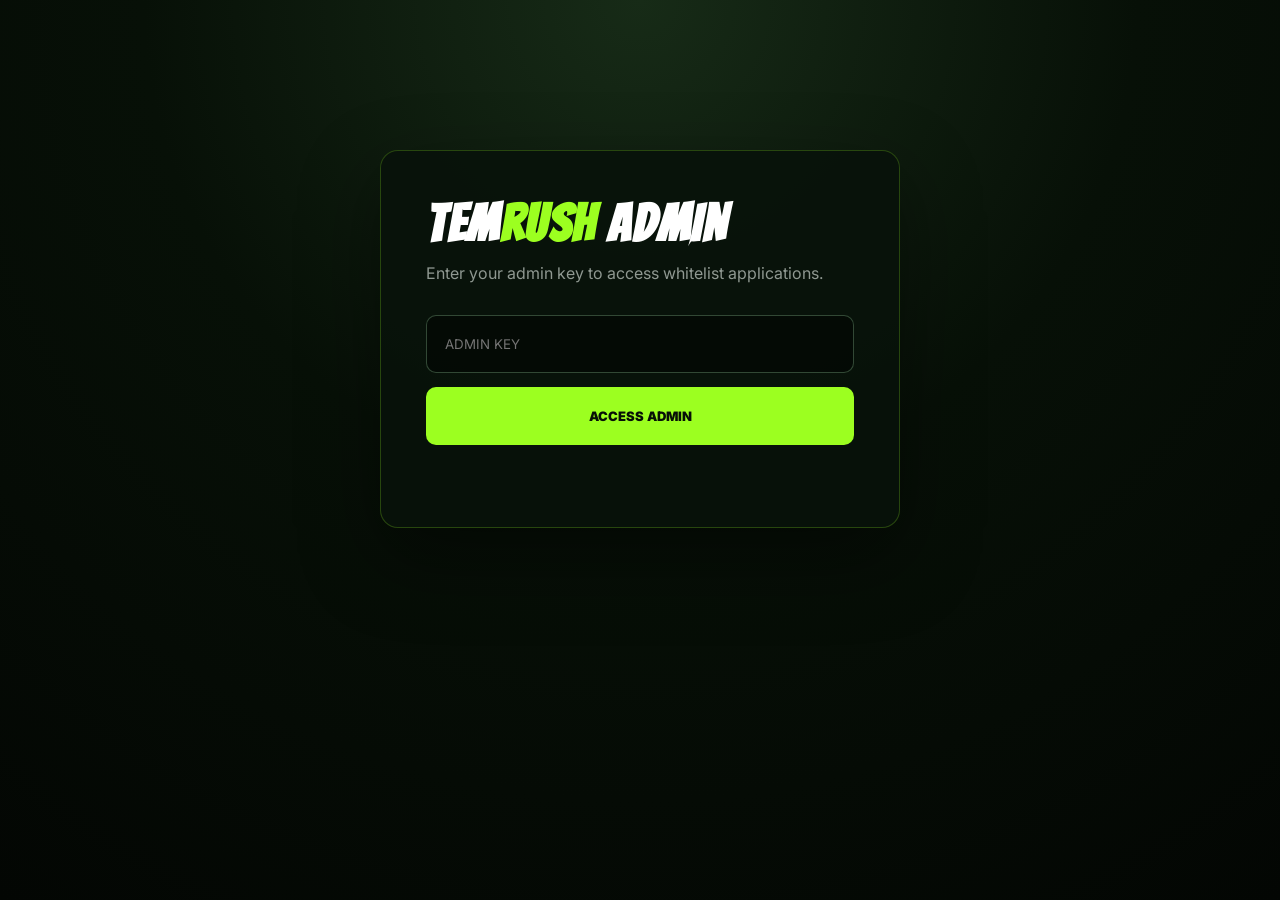
==== admin.html @ a1270486 "Create admin.html" ====
<!DOCTYPE html>
<html lang="en">

<head>
  <meta charset="UTF-8">

  <meta
    name="viewport"
    content="width=device-width, initial-scale=1.0"
  >

  <title>TEMRUSH — Admin</title>

  <link
    rel="preconnect"
    href="https://fonts.googleapis.com"
  >

  <link
    rel="preconnect"
    href="https://fonts.gstatic.com"
    crossorigin
  >

  <link
    href="https://fonts.googleapis.com/css2?family=Bangers&family=Inter:wght@400;500;600;700;800;900&display=swap"
    rel="stylesheet"
  >

  <style>

    * {
      box-sizing: border-box;
    }

    html {
      scroll-behavior: smooth;
    }

    body {
      margin: 0;
      min-height: 100vh;

      background:
        radial-gradient(
          circle at top,
          #172b17 0%,
          #071007 45%,
          #030603 100%
        );

      color: #ffffff;

      font-family: "Inter", sans-serif;
    }


    /* =====================================================
       PAGE
    ===================================================== */

    .admin-page {
      width: 100%;
      min-height: 100vh;

      padding: 50px 5vw 80px;
    }


    .admin-container {
      width: 100%;
      max-width: 1500px;

      margin: 0 auto;
    }


    /* =====================================================
       HEADER
    ===================================================== */

    .admin-header {
      display: flex;

      align-items: center;
      justify-content: space-between;

      gap: 25px;

      margin-bottom: 40px;
    }


    .logo {
      font-family: "Bangers", cursive;

      font-size: 42px;

      letter-spacing: 0.04em;

      color: #ffffff;

      text-decoration: none;
    }


    .logo span {
      color: #9cff20;
    }


    .admin-title {
      margin: 0;

      font-size: 13px;

      font-weight: 900;

      letter-spacing: 0.2em;

      color: #9cff20;
    }


    /* =====================================================
       LOGIN
    ===================================================== */

    .login-card {

      width: 100%;
      max-width: 520px;

      margin: 100px auto;

      padding: 45px;

      background:
        rgba(8, 18, 10, 0.9);

      border:
        1px solid
        rgba(156, 255, 32, 0.22);

      border-radius: 18px;

      box-shadow:
        0 30px 80px
        rgba(0, 0, 0, 0.45);
    }


    .login-card h1 {

      margin: 0 0 10px;

      font-family: "Bangers", cursive;

      font-size: 52px;

      letter-spacing: 0.03em;
    }


    .login-card h1 span {
      color: #9cff20;
    }


    .login-card p {

      margin: 0 0 28px;

      color: #8f9891;

      line-height: 1.6;
    }


    .input {

      width: 100%;

      height: 58px;

      padding: 0 18px;

      border:
        1px solid
        rgba(108, 150, 111, 0.45);

      border-radius: 10px;

      background:
        rgba(3, 8, 4, 0.75);

      color: #ffffff;

      font-family: "Inter", sans-serif;

      outline: none;
    }


    .input:focus {

      border-color: #9cff20;

      box-shadow:
        0 0 0 3px
        rgba(156, 255, 32, 0.08);
    }


    .button {

      width: 100%;

      height: 58px;

      margin-top: 14px;

      border: 0;

      border-radius: 10px;

      background: #9cff20;

      color: #071007;

      font-family: "Inter", sans-serif;

      font-size: 13px;

      font-weight: 900;

      cursor: pointer;

      transition:
        transform 0.2s ease,
        background 0.2s ease;
    }


    .button:hover {

      background: #b1ff48;

      transform: translateY(-2px);
    }


    .message {

      min-height: 22px;

      margin-top: 15px;

      font-size: 12px;

      font-weight: 700;

      color: #ff6b6b;
    }


    /* =====================================================
       DASHBOARD
    ===================================================== */

    #dashboard {
      display: none;
    }


    .dashboard-title {

      margin: 0 0 8px;

      font-family: "Bangers", cursive;

      font-size: 64px;

      letter-spacing: 0.03em;
    }


    .dashboard-title span {
      color: #9cff20;
    }


    .dashboard-subtitle {

      margin: 0 0 35px;

      color: #8f9891;

      font-size: 14px;
    }


    /* =====================================================
       STATS
    ===================================================== */

    .stats {

      display: grid;

      grid-template-columns:
        repeat(3, 1fr);

      gap: 16px;

      margin-bottom: 25px;
    }


    .stat {

      padding: 22px;

      background:
        rgba(8, 18, 10, 0.8);

      border:
        1px solid
        rgba(156, 255, 32, 0.15);

      border-radius: 14px;
    }


    .stat-label {

      display: block;

      margin-bottom: 8px;

      font-size: 10px;

      font-weight: 900;

      letter-spacing: 0.16em;

      color: #7d877f;
    }


    .stat-value {

      font-size: 28px;

      font-weight: 900;

      color: #ffffff;
    }


    /* =====================================================
       TABLE
    ===================================================== */

    .table-card {

      width: 100%;

      overflow: hidden;

      background:
        rgba(8, 18, 10, 0.82);

      border:
        1px solid
        rgba(156, 255, 32, 0.15);

      border-radius: 16px;
    }


    .table-scroll {

      width: 100%;

      overflow-x: auto;
    }


    table {

      width: 100%;

      min-width: 1000px;

      border-collapse: collapse;
    }


    th {

      padding: 18px 20px;

      text-align: left;

      background:
        rgba(156, 255, 32, 0.06);

      color: #9cff20;

      font-size: 10px;

      font-weight: 900;

      letter-spacing: 0.14em;

      white-space: nowrap;
    }


    td {

      padding: 18px 20px;

      border-top:
        1px solid
        rgba(255, 255, 255, 0.06);

      color: #d9ded9;

      font-size: 13px;

      white-space: nowrap;
    }


    tr:hover td {

      background:
        rgba(156, 255, 32, 0.025);
    }


    .wallet {

      font-family: monospace;

      color: #aeb8af;
    }


    .proof {

      display: inline-flex;

      align-items: center;

      justify-content: center;

      min-width: 70px;

      height: 34px;

      padding: 0 12px;

      border-radius: 7px;

      background:
        rgba(156, 255, 32, 0.08);

      border:
        1px solid
        rgba(156, 255, 32, 0.2);

      color: #9cff20;

      text-decoration: none;

      font-size: 10px;

      font-weight: 900;
    }


    .proof:hover {

      background:
        rgba(156, 255, 32, 0.16);
    }


    /* =====================================================
       STATUS
    ===================================================== */

    .status {

      display: inline-flex;

      align-items: center;

      justify-content: center;

      min-width: 90px;

      height: 32px;

      padding: 0 12px;

      border-radius: 6px;

      font-size: 9px;

      font-weight: 900;

      letter-spacing: 0.08em;
    }


    .status.pending {

      background:
        rgba(255, 193, 7, 0.1);

      color: #ffc107;

      border:
        1px solid
        rgba(255, 193, 7, 0.25);
    }


    .status.approved {

      background:
        rgba(156, 255, 32, 0.1);

      color: #9cff20;

      border:
        1px solid
        rgba(156, 255, 32, 0.25);
    }


    .status.rejected {

      background:
        rgba(255, 80, 80, 0.1);

      color: #ff7070;

      border:
        1px solid
        rgba(255, 80, 80, 0.25);
    }


    /* =====================================================
       ACTION BUTTONS
    ===================================================== */

    .actions {

      display: flex;

      gap: 8px;
    }


    .action {

      height: 34px;

      padding: 0 13px;

      border-radius: 7px;

      font-size: 9px;

      font-weight: 900;

      cursor: pointer;

      border: 1px solid;

      transition:
        transform 0.2s ease,
        opacity 0.2s ease;
    }


    .action:hover {

      transform: translateY(-1px);

      opacity: 0.85;
    }


    .approve {

      background:
        rgba(156, 255, 32, 0.1);

      border-color:
        rgba(156, 255, 32, 0.3);

      color: #9cff20;
    }


    .reject {

      background:
        rgba(255, 80, 80, 0.1);

      border-color:
        rgba(255, 80, 80, 0.3);

      color: #ff7070;
    }


    .pending-button {

      background:
        rgba(255, 193, 7, 0.1);

      border-color:
        rgba(255, 193, 7, 0.3);

      color: #ffc107;
    }


    /* =====================================================
       EMPTY
    ===================================================== */

    .empty {

      padding: 60px 20px;

      text-align: center;

      color: #6f7771;

      font-size: 13px;
    }


    /* =====================================================
       MOBILE
    ===================================================== */

    @media (max-width: 700px) {

      .admin-page {

        padding:
          30px 16px 60px;
      }


      .admin-header {

        align-items: flex-start;

        flex-direction: column;
      }


      .dashboard-title {

        font-size: 48px;
      }


      .stats {

        grid-template-columns: 1fr;
      }


      .login-card {

        margin: 50px auto;

        padding: 30px 22px;
      }

    }

  </style>
</head>


<body>

  <div class="admin-page">

    <div class="admin-container">


      <!-- =================================================
           LOGIN
      ================================================== -->

      <section id="login">

        <div class="login-card">

          <h1>
            TEM<span>RUSH</span>
            ADMIN
          </h1>

          <p>
            Enter your admin key to access
            whitelist applications.
          </p>

          <input
            id="adminKey"
            class="input"
            type="password"
            placeholder="ADMIN KEY"
            autocomplete="off"
          >

          <button
            id="loginButton"
            class="button"
            type="button"
          >
            ACCESS ADMIN
          </button>

          <div
            id="loginMessage"
            class="message"
          ></div>

        </div>

      </section>


      <!-- =================================================
           DASHBOARD
      ================================================== -->

      <section id="dashboard">


        <header class="admin-header">

          <div>

            <a
              class="logo"
              href="index.html"
            >
              TEM<span>RUSH</span>
            </a>

          </div>

          <p class="admin-title">
            WHITELIST CONTROL
          </p>

        </header>


        <h1 class="dashboard-title">
          APPLICATION <span>CONTROL</span>
        </h1>

        <p class="dashboard-subtitle">
          Review, approve or reject TEMRUSH whitelist applications.
        </p>


        <!-- =================================================
             STATS
        ================================================== -->

        <div class="stats">

          <div class="stat">

            <span class="stat-label">
              TOTAL
            </span>

            <span
              id="totalCount"
              class="stat-value"
            >
              0
            </span>

          </div>


          <div class="stat">

            <span class="stat-label">
              PENDING
            </span>

            <span
              id="pendingCount"
              class="stat-value"
            >
              0
            </span>

          </div>


          <div class="stat">

            <span class="stat-label">
              APPROVED
            </span>

            <span
              id="approvedCount"
              class="stat-value"
            >
              0
            </span>

          </div>

        </div>


        <!-- =================================================
             APPLICATION TABLE
        ================================================== -->

        <div class="table-card">

          <div class="table-scroll">

            <table>

              <thead>

                <tr>

                  <th>
                    #
                  </th>

                  <th>
                    X USERNAME
                  </th>

                  <th>
                    WALLET
                  </th>

                  <th>
                    QT PROOF
                  </th>

                  <th>
                    TAG PROOF
                  </th>

                  <th>
                    STATUS
                  </th>

                  <th>
                    ACTION
                  </th>

                </tr>

              </thead>


              <tbody id="applicationsBody">

                <tr>

                  <td
                    colspan="7"
                    class="empty"
                  >
                    LOADING APPLICATIONS...
                  </td>

                </tr>

              </tbody>

            </table>

          </div>

        </div>


      </section>

    </div>

  </div>


  <script>

    // =====================================================
    // CONFIG
    // =====================================================

    const API_URL =
      "https://script.google.com/macros/s/AKfycbzPIpFMNi-imzFGVu2csJSxtfziGPPK33pl5HzZddjjA1DGYm1RD67bcGtRBHuP6QY5/exec";


    // =====================================================
    // ELEMENTS
    // =====================================================

    const login =
      document.getElementById("login");

    const dashboard =
      document.getElementById("dashboard");

    const adminKeyInput =
      document.getElementById("adminKey");

    const loginButton =
      document.getElementById("loginButton");

    const loginMessage =
      document.getElementById("loginMessage");

    const applicationsBody =
      document.getElementById(
        "applicationsBody"
      );

    const totalCount =
      document.getElementById(
        "totalCount"
      );

    const pendingCount =
      document.getElementById(
        "pendingCount"
      );

    const approvedCount =
      document.getElementById(
        "approvedCount"
      );


    let ADMIN_KEY = "";

    let applications = [];


    // =====================================================
    // API
    // =====================================================

    async function apiRequest(payload) {

      const response =
        await fetch(
          API_URL,
          {
            method: "POST",

            headers: {
              "Content-Type":
                "text/plain;charset=utf-8"
            },

            body:
              JSON.stringify(payload)
          }
        );


      return await response.json();

    }


    // =====================================================
    // WALLET DISPLAY
    // =====================================================

    function shortWallet(wallet) {

      if (!wallet) {
        return "";
      }


      return wallet.length > 12

        ? `${wallet.slice(0, 6)}...${wallet.slice(-4)}`

        : wallet;

    }


    // =====================================================
    // ESCAPE HTML
    // =====================================================

    function escapeHtml(value) {

      return String(value || "")
        .replace(/&/g, "&amp;")
        .replace(/</g, "&lt;")
        .replace(/>/g, "&gt;")
        .replace(/"/g, "&quot;")
        .replace(/'/g, "&#039;");

    }


    // =====================================================
    // LOAD APPLICATIONS
    // =====================================================

    async function loadApplications() {

      try {

        const result =
          await apiRequest({

            action: "admin_list",

            adminKey:
              ADMIN_KEY

          });


        if (!result.ok) {

          loginMessage.textContent =
            result.error ||
            "Unable to load applications.";

          return;

        }


        applications =
          result.applications || [];


        renderApplications();


      } catch (error) {

        console.error(error);

        applicationsBody.innerHTML = `
          <tr>
            <td
              colspan="7"
              class="empty"
            >
              ADMIN SERVICE UNAVAILABLE
            </td>
          </tr>
        `;

      }

    }


    // =====================================================
    // RENDER APPLICATIONS
    // =====================================================

    function renderApplications() {

      totalCount.textContent =
        applications.length;


      pendingCount.textContent =
        applications.filter(
          app =>
            String(app.status)
              .toUpperCase() ===
            "PENDING"
        ).length;


      approvedCount.textContent =
        applications.filter(
          app =>
            String(app.status)
              .toUpperCase() ===
            "APPROVED"
        ).length;


      if (
        applications.length === 0
      ) {

        applicationsBody.innerHTML = `
          <tr>
            <td
              colspan="7"
              class="empty"
            >
              NO APPLICATIONS YET
            </td>
          </tr>
        `;

        return;

      }


      applicationsBody.innerHTML =
        applications.map(
          (app, index) => {

            const status =
              String(
                app.status ||
                "PENDING"
              ).toUpperCase();


            return `

              <tr>

                <td>
                  ${String(
                    index + 1
                  ).padStart(2, "0")}
                </td>

                <td>
                  ${escapeHtml(
                    app.xUsername
                  )}
                </td>

                <td class="wallet">
                  ${escapeHtml(
                    shortWallet(
                      app.wallet
                    )
                  )}
                </td>

                <td>

                  <a
                    class="proof"
                    href="${escapeHtml(
                      app.quoteProof
                    )}"
                    target="_blank"
                    rel="noopener noreferrer"
                  >
                    VIEW QT
                  </a>

                </td>

                <td>

                  <a
                    class="proof"
                    href="${escapeHtml(
                      app.tagFriendsProof
                    )}"
                    target="_blank"
                    rel="noopener noreferrer"
                  >
                    VIEW TAG
                  </a>

                </td>

                <td>

                  <span
                    class="status ${status.toLowerCase()}"
                  >
                    ${status}
                  </span>

                </td>

                <td>

                  <div class="actions">

                    <button
                      class="action approve"
                      onclick="updateStatus(
                        ${app.row},
                        'APPROVED'
                      )"
                    >
                      APPROVE
                    </button>

                    <button
                      class="action reject"
                      onclick="updateStatus(
                        ${app.row},
                        'REJECTED'
                      )"
                    >
                      REJECT
                    </button>

                    <button
                      class="action pending-button"
                      onclick="updateStatus(
                        ${app.row},
                        'PENDING'
                      )"
                    >
                      PENDING
                    </button>

                  </div>

                </td>

              </tr>

            `;

          }
        ).join("");

    }


    // =====================================================
    // UPDATE STATUS
    // =====================================================

    async function updateStatus(
      row,
      status
    ) {

      try {

        const result =
          await apiRequest({

            action:
              "admin_update",

            adminKey:
              ADMIN_KEY,

            row:
              row,

            status:
              status

          });


        if (!result.ok) {

          alert(
            result.error ||
            "Unable to update status."
          );

          return;

        }


        await loadApplications();


      } catch (error) {

        console.error(error);

        alert(
          "ADMIN SERVICE UNAVAILABLE."
        );

      }

    }


    // =====================================================
    // LOGIN
    // =====================================================

    loginButton.addEventListener(
      "click",
      async () => {

        const key =
          adminKeyInput.value.trim();


        if (!key) {

          loginMessage.textContent =
            "ENTER YOUR ADMIN KEY.";

          return;

        }


        ADMIN_KEY = key;


        loginButton.disabled =
          true;

        loginButton.textContent =
          "CHECKING...";


        const result =
          await apiRequest({

            action:
              "admin_list",

            adminKey:
              ADMIN_KEY

          });


        if (!result.ok) {

          ADMIN_KEY = "";

          loginButton.disabled =
            false;

          loginButton.textContent =
            "ACCESS ADMIN";

          loginMessage.textContent =
            result.error ||
            "INVALID ADMIN KEY.";

          return;

        }


        login.style.display =
          "none";

        dashboard.style.display =
          "block";


        applications =
          result.applications || [];


        renderApplications();


        loginButton.disabled =
          false;

        loginButton.textContent =
          "ACCESS ADMIN";

      }
    );


    // =====================================================
    // ENTER KEY LOGIN
    // =====================================================

    adminKeyInput.addEventListener(
      "keydown",
      event => {

        if (
          event.key === "Enter"
        ) {

          loginButton.click();

        }

      }
    );

  </script>

</body>

</html>
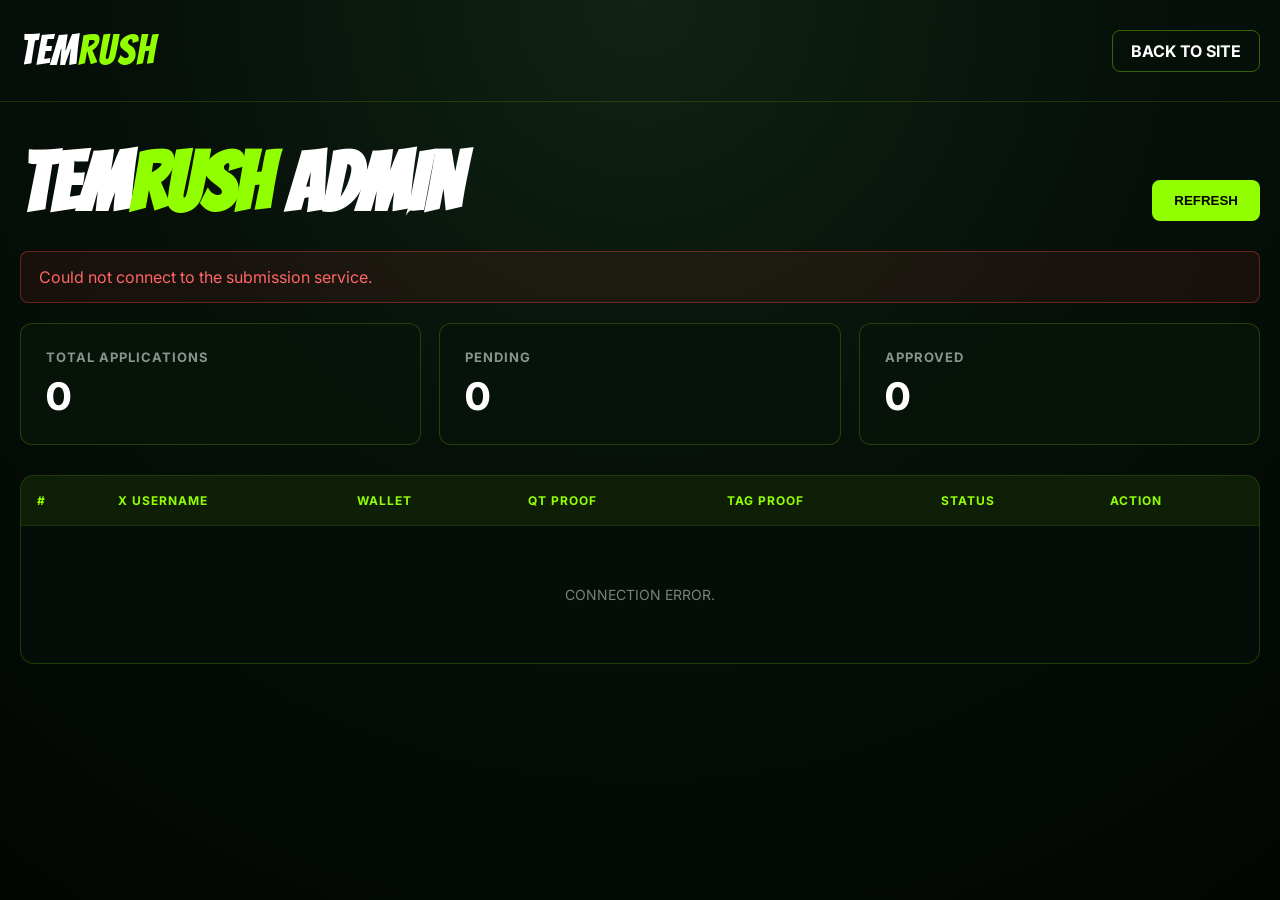
==== commit a4b4fecb: "Update admin.html" ====
--- a/admin.html
+++ b/admin.html
@@ -1,1432 +1,718 @@
 <!DOCTYPE html>
 <html lang="en">
-
 <head>
   <meta charset="UTF-8">
-
-  <meta
-    name="viewport"
-    content="width=device-width, initial-scale=1.0"
-  >
-
-  <title>TEMRUSH — Admin</title>
+  <meta name="viewport" content="width=device-width, initial-scale=1.0">
+
+  <title>TEMRUSH ADMIN</title>
+
+  <link rel="preconnect" href="https://fonts.googleapis.com">
+  <link rel="preconnect" href="https://fonts.gstatic.com" crossorigin>
 
   <link
-    rel="preconnect"
-    href="https://fonts.googleapis.com"
-  >
-
-  <link
-    rel="preconnect"
-    href="https://fonts.gstatic.com"
-    crossorigin
-  >
-
-  <link
-    href="https://fonts.googleapis.com/css2?family=Bangers&family=Inter:wght@400;500;600;700;800;900&display=swap"
+    href="https://fonts.googleapis.com/css2?family=Bangers&family=Inter:wght@400;500;600;700;800&display=swap"
     rel="stylesheet"
   >
 
   <style>
-
     * {
       box-sizing: border-box;
-    }
-
-    html {
-      scroll-behavior: smooth;
+      margin: 0;
+      padding: 0;
     }
 
     body {
-      margin: 0;
+      background:
+        radial-gradient(circle at top, #102315 0%, #061009 45%, #020603 100%);
+      color: #fff;
+      font-family: "Inter", sans-serif;
       min-height: 100vh;
-
-      background:
-        radial-gradient(
-          circle at top,
-          #172b17 0%,
-          #071007 45%,
-          #030603 100%
-        );
-
-      color: #ffffff;
-
-      font-family: "Inter", sans-serif;
-    }
-
-
-    /* =====================================================
-       PAGE
-    ===================================================== */
-
-    .admin-page {
-      width: 100%;
-      min-height: 100vh;
-
-      padding: 50px 5vw 80px;
-    }
-
-
-    .admin-container {
-      width: 100%;
-      max-width: 1500px;
-
+    }
+
+    a {
+      color: inherit;
+      text-decoration: none;
+    }
+
+    .container {
+      width: min(1500px, calc(100% - 40px));
       margin: 0 auto;
     }
 
-
-    /* =====================================================
-       HEADER
-    ===================================================== */
-
-    .admin-header {
+    header {
+      padding: 28px 0;
+      border-bottom: 1px solid rgba(145, 255, 0, 0.15);
+    }
+
+    .header-inner {
       display: flex;
-
       align-items: center;
       justify-content: space-between;
-
-      gap: 25px;
-
-      margin-bottom: 40px;
-    }
-
+      gap: 20px;
+    }
 
     .logo {
       font-family: "Bangers", cursive;
-
       font-size: 42px;
-
-      letter-spacing: 0.04em;
-
-      color: #ffffff;
-
-      text-decoration: none;
-    }
-
+      letter-spacing: 1px;
+    }
 
     .logo span {
-      color: #9cff20;
-    }
-
-
-    .admin-title {
-      margin: 0;
-
+      color: #91ff00;
+    }
+
+    .back {
+      border: 1px solid rgba(145, 255, 0, 0.35);
+      padding: 10px 18px;
+      border-radius: 8px;
+      font-weight: 700;
+      transition: 0.2s;
+    }
+
+    .back:hover {
+      background: #91ff00;
+      color: #000;
+    }
+
+    main {
+      padding: 45px 0 80px;
+    }
+
+    .title-row {
+      display: flex;
+      justify-content: space-between;
+      align-items: end;
+      gap: 20px;
+      margin-bottom: 30px;
+    }
+
+    h1 {
+      font-family: "Bangers", cursive;
+      font-size: clamp(48px, 7vw, 82px);
+      line-height: 0.9;
+    }
+
+    h1 span {
+      color: #91ff00;
+    }
+
+    .refresh {
+      background: #91ff00;
+      border: none;
+      color: #000;
+      padding: 13px 22px;
+      border-radius: 8px;
+      font-weight: 800;
+      cursor: pointer;
+      transition: 0.2s;
+    }
+
+    .refresh:hover {
+      transform: translateY(-2px);
+      box-shadow: 0 8px 25px rgba(145, 255, 0, 0.2);
+    }
+
+    .stats {
+      display: grid;
+      grid-template-columns: repeat(3, 1fr);
+      gap: 18px;
+      margin-bottom: 30px;
+    }
+
+    .stat {
+      background: rgba(8, 19, 11, 0.9);
+      border: 1px solid rgba(145, 255, 0, 0.2);
+      border-radius: 12px;
+      padding: 25px;
+    }
+
+    .stat-label {
+      color: #89958c;
       font-size: 13px;
-
-      font-weight: 900;
-
-      letter-spacing: 0.2em;
-
-      color: #9cff20;
-    }
-
-
-    /* =====================================================
-       LOGIN
-    ===================================================== */
-
-    .login-card {
-
+      font-weight: 700;
+      letter-spacing: 1px;
+      margin-bottom: 8px;
+    }
+
+    .stat-number {
+      font-size: 38px;
+      font-weight: 800;
+    }
+
+    .table-wrap {
+      background: rgba(5, 14, 8, 0.95);
+      border: 1px solid rgba(145, 255, 0, 0.2);
+      border-radius: 14px;
+      overflow-x: auto;
+    }
+
+    table {
       width: 100%;
-      max-width: 520px;
-
-      margin: 100px auto;
-
-      padding: 45px;
-
-      background:
-        rgba(8, 18, 10, 0.9);
-
-      border:
-        1px solid
-        rgba(156, 255, 32, 0.22);
-
-      border-radius: 18px;
-
-      box-shadow:
-        0 30px 80px
-        rgba(0, 0, 0, 0.45);
-    }
-
-
-    .login-card h1 {
-
-      margin: 0 0 10px;
-
-      font-family: "Bangers", cursive;
-
-      font-size: 52px;
-
-      letter-spacing: 0.03em;
-    }
-
-
-    .login-card h1 span {
-      color: #9cff20;
-    }
-
-
-    .login-card p {
-
-      margin: 0 0 28px;
-
-      color: #8f9891;
-
-      line-height: 1.6;
-    }
-
-
-    .input {
-
-      width: 100%;
-
-      height: 58px;
-
-      padding: 0 18px;
-
-      border:
-        1px solid
-        rgba(108, 150, 111, 0.45);
-
-      border-radius: 10px;
-
-      background:
-        rgba(3, 8, 4, 0.75);
-
-      color: #ffffff;
-
-      font-family: "Inter", sans-serif;
-
-      outline: none;
-    }
-
-
-    .input:focus {
-
-      border-color: #9cff20;
-
-      box-shadow:
-        0 0 0 3px
-        rgba(156, 255, 32, 0.08);
-    }
-
-
-    .button {
-
-      width: 100%;
-
-      height: 58px;
-
-      margin-top: 14px;
-
-      border: 0;
-
-      border-radius: 10px;
-
-      background: #9cff20;
-
-      color: #071007;
-
-      font-family: "Inter", sans-serif;
-
+      border-collapse: collapse;
+      min-width: 1050px;
+    }
+
+    th {
+      background: rgba(145, 255, 0, 0.07);
+      color: #91ff00;
+      font-size: 12px;
+      letter-spacing: 1px;
+      text-align: left;
+      padding: 17px 16px;
+      border-bottom: 1px solid rgba(145, 255, 0, 0.15);
+      white-space: nowrap;
+    }
+
+    td {
+      padding: 17px 16px;
+      border-bottom: 1px solid rgba(255,255,255,0.06);
+      font-size: 14px;
+      vertical-align: middle;
+    }
+
+    tr:last-child td {
+      border-bottom: none;
+    }
+
+    tr:hover td {
+      background: rgba(145, 255, 0, 0.025);
+    }
+
+    .wallet {
+      font-family: monospace;
       font-size: 13px;
-
-      font-weight: 900;
-
+    }
+
+    .proof {
+      color: #91ff00;
+      text-decoration: underline;
+      font-weight: 600;
+    }
+
+    .proof:hover {
+      opacity: 0.7;
+    }
+
+    .status {
+      display: inline-flex;
+      align-items: center;
+      justify-content: center;
+      min-width: 95px;
+      padding: 7px 12px;
+      border-radius: 999px;
+      font-size: 11px;
+      font-weight: 800;
+      letter-spacing: 0.5px;
+    }
+
+    .status.pending {
+      background: rgba(255, 193, 7, 0.12);
+      color: #ffc107;
+    }
+
+    .status.approved {
+      background: rgba(145, 255, 0, 0.12);
+      color: #91ff00;
+    }
+
+    .status.rejected {
+      background: rgba(255, 70, 70, 0.12);
+      color: #ff5555;
+    }
+
+    .actions {
+      display: flex;
+      gap: 8px;
+      flex-wrap: wrap;
+    }
+
+    .action {
+      border: none;
+      border-radius: 7px;
+      padding: 8px 12px;
+      font-size: 11px;
+      font-weight: 800;
       cursor: pointer;
-
-      transition:
-        transform 0.2s ease,
-        background 0.2s ease;
-    }
-
-
-    .button:hover {
-
-      background: #b1ff48;
-
-      transform: translateY(-2px);
-    }
-
-
-    .message {
-
-      min-height: 22px;
-
-      margin-top: 15px;
-
-      font-size: 12px;
-
-      font-weight: 700;
-
-      color: #ff6b6b;
-    }
-
-
-    /* =====================================================
-       DASHBOARD
-    ===================================================== */
-
-    #dashboard {
+      transition: 0.2s;
+    }
+
+    .approve {
+      background: #91ff00;
+      color: #000;
+    }
+
+    .reject {
+      background: #ff4545;
+      color: #fff;
+    }
+
+    .pending-btn {
+      background: #ffc107;
+      color: #000;
+    }
+
+    .action:hover {
+      transform: translateY(-1px);
+      opacity: 0.85;
+    }
+
+    .empty {
+      text-align: center;
+      padding: 60px 20px;
+      color: #78827b;
+    }
+
+    .loading {
+      text-align: center;
+      padding: 60px 20px;
+      color: #91ff00;
+    }
+
+    .error {
+      margin-bottom: 20px;
+      padding: 15px 18px;
+      border: 1px solid rgba(255, 70, 70, 0.35);
+      background: rgba(255, 70, 70, 0.08);
+      color: #ff6666;
+      border-radius: 8px;
       display: none;
     }
 
-
-    .dashboard-title {
-
-      margin: 0 0 8px;
-
-      font-family: "Bangers", cursive;
-
-      font-size: 64px;
-
-      letter-spacing: 0.03em;
-    }
-
-
-    .dashboard-title span {
-      color: #9cff20;
-    }
-
-
-    .dashboard-subtitle {
-
-      margin: 0 0 35px;
-
-      color: #8f9891;
-
-      font-size: 14px;
-    }
-
-
-    /* =====================================================
-       STATS
-    ===================================================== */
-
-    .stats {
-
-      display: grid;
-
-      grid-template-columns:
-        repeat(3, 1fr);
-
-      gap: 16px;
-
-      margin-bottom: 25px;
-    }
-
-
-    .stat {
-
-      padding: 22px;
-
-      background:
-        rgba(8, 18, 10, 0.8);
-
-      border:
-        1px solid
-        rgba(156, 255, 32, 0.15);
-
-      border-radius: 14px;
-    }
-
-
-    .stat-label {
-
-      display: block;
-
-      margin-bottom: 8px;
-
-      font-size: 10px;
-
-      font-weight: 900;
-
-      letter-spacing: 0.16em;
-
-      color: #7d877f;
-    }
-
-
-    .stat-value {
-
-      font-size: 28px;
-
-      font-weight: 900;
-
-      color: #ffffff;
-    }
-
-
-    /* =====================================================
-       TABLE
-    ===================================================== */
-
-    .table-card {
-
-      width: 100%;
-
-      overflow: hidden;
-
-      background:
-        rgba(8, 18, 10, 0.82);
-
-      border:
-        1px solid
-        rgba(156, 255, 32, 0.15);
-
-      border-radius: 16px;
-    }
-
-
-    .table-scroll {
-
-      width: 100%;
-
-      overflow-x: auto;
-    }
-
-
-    table {
-
-      width: 100%;
-
-      min-width: 1000px;
-
-      border-collapse: collapse;
-    }
-
-
-    th {
-
-      padding: 18px 20px;
-
-      text-align: left;
-
-      background:
-        rgba(156, 255, 32, 0.06);
-
-      color: #9cff20;
-
-      font-size: 10px;
-
-      font-weight: 900;
-
-      letter-spacing: 0.14em;
-
-      white-space: nowrap;
-    }
-
-
-    td {
-
-      padding: 18px 20px;
-
-      border-top:
-        1px solid
-        rgba(255, 255, 255, 0.06);
-
-      color: #d9ded9;
-
-      font-size: 13px;
-
-      white-space: nowrap;
-    }
-
-
-    tr:hover td {
-
-      background:
-        rgba(156, 255, 32, 0.025);
-    }
-
-
-    .wallet {
-
-      font-family: monospace;
-
-      color: #aeb8af;
-    }
-
-
-    .proof {
-
-      display: inline-flex;
-
-      align-items: center;
-
-      justify-content: center;
-
-      min-width: 70px;
-
-      height: 34px;
-
-      padding: 0 12px;
-
-      border-radius: 7px;
-
-      background:
-        rgba(156, 255, 32, 0.08);
-
-      border:
-        1px solid
-        rgba(156, 255, 32, 0.2);
-
-      color: #9cff20;
-
-      text-decoration: none;
-
-      font-size: 10px;
-
-      font-weight: 900;
-    }
-
-
-    .proof:hover {
-
-      background:
-        rgba(156, 255, 32, 0.16);
-    }
-
-
-    /* =====================================================
-       STATUS
-    ===================================================== */
-
-    .status {
-
-      display: inline-flex;
-
-      align-items: center;
-
-      justify-content: center;
-
-      min-width: 90px;
-
-      height: 32px;
-
-      padding: 0 12px;
-
-      border-radius: 6px;
-
-      font-size: 9px;
-
-      font-weight: 900;
-
-      letter-spacing: 0.08em;
-    }
-
-
-    .status.pending {
-
-      background:
-        rgba(255, 193, 7, 0.1);
-
-      color: #ffc107;
-
-      border:
-        1px solid
-        rgba(255, 193, 7, 0.25);
-    }
-
-
-    .status.approved {
-
-      background:
-        rgba(156, 255, 32, 0.1);
-
-      color: #9cff20;
-
-      border:
-        1px solid
-        rgba(156, 255, 32, 0.25);
-    }
-
-
-    .status.rejected {
-
-      background:
-        rgba(255, 80, 80, 0.1);
-
-      color: #ff7070;
-
-      border:
-        1px solid
-        rgba(255, 80, 80, 0.25);
-    }
-
-
-    /* =====================================================
-       ACTION BUTTONS
-    ===================================================== */
-
-    .actions {
-
-      display: flex;
-
-      gap: 8px;
-    }
-
-
-    .action {
-
-      height: 34px;
-
-      padding: 0 13px;
-
-      border-radius: 7px;
-
-      font-size: 9px;
-
-      font-weight: 900;
-
-      cursor: pointer;
-
-      border: 1px solid;
-
-      transition:
-        transform 0.2s ease,
-        opacity 0.2s ease;
-    }
-
-
-    .action:hover {
-
-      transform: translateY(-1px);
-
-      opacity: 0.85;
-    }
-
-
-    .approve {
-
-      background:
-        rgba(156, 255, 32, 0.1);
-
-      border-color:
-        rgba(156, 255, 32, 0.3);
-
-      color: #9cff20;
-    }
-
-
-    .reject {
-
-      background:
-        rgba(255, 80, 80, 0.1);
-
-      border-color:
-        rgba(255, 80, 80, 0.3);
-
-      color: #ff7070;
-    }
-
-
-    .pending-button {
-
-      background:
-        rgba(255, 193, 7, 0.1);
-
-      border-color:
-        rgba(255, 193, 7, 0.3);
-
-      color: #ffc107;
-    }
-
-
-    /* =====================================================
-       EMPTY
-    ===================================================== */
-
-    .empty {
-
-      padding: 60px 20px;
-
-      text-align: center;
-
-      color: #6f7771;
-
-      font-size: 13px;
-    }
-
-
-    /* =====================================================
-       MOBILE
-    ===================================================== */
-
     @media (max-width: 700px) {
-
-      .admin-page {
-
-        padding:
-          30px 16px 60px;
-      }
-
-
-      .admin-header {
-
+      .container {
+        width: min(100% - 24px, 1500px);
+      }
+
+      .logo {
+        font-size: 34px;
+      }
+
+      .title-row {
         align-items: flex-start;
-
         flex-direction: column;
       }
 
-
-      .dashboard-title {
-
-        font-size: 48px;
-      }
-
-
       .stats {
-
         grid-template-columns: 1fr;
       }
 
-
-      .login-card {
-
-        margin: 50px auto;
-
-        padding: 30px 22px;
-      }
-
-    }
-
+      main {
+        padding-top: 30px;
+      }
+    }
   </style>
 </head>
 
-
 <body>
 
-  <div class="admin-page">
-
-    <div class="admin-container">
-
-
-      <!-- =================================================
-           LOGIN
-      ================================================== -->
-
-      <section id="login">
-
-        <div class="login-card">
-
-          <h1>
-            TEM<span>RUSH</span>
-            ADMIN
-          </h1>
-
-          <p>
-            Enter your admin key to access
-            whitelist applications.
-          </p>
-
-          <input
-            id="adminKey"
-            class="input"
-            type="password"
-            placeholder="ADMIN KEY"
-            autocomplete="off"
-          >
-
-          <button
-            id="loginButton"
-            class="button"
-            type="button"
-          >
-            ACCESS ADMIN
-          </button>
-
-          <div
-            id="loginMessage"
-            class="message"
-          ></div>
-
+  <header>
+    <div class="container header-inner">
+      <a href="index.html" class="logo">
+        TEM<span>RUSH</span>
+      </a>
+
+      <a href="index.html" class="back">
+        BACK TO SITE
+      </a>
+    </div>
+  </header>
+
+  <main>
+    <div class="container">
+
+      <div class="title-row">
+        <div>
+          <h1>TEM<span>RUSH</span> ADMIN</h1>
         </div>
 
+        <button class="refresh" id="refreshButton">
+          REFRESH
+        </button>
+      </div>
+
+      <div class="error" id="errorMessage"></div>
+
+      <section class="stats">
+        <div class="stat">
+          <div class="stat-label">TOTAL APPLICATIONS</div>
+          <div class="stat-number" id="totalCount">0</div>
+        </div>
+
+        <div class="stat">
+          <div class="stat-label">PENDING</div>
+          <div class="stat-number" id="pendingCount">0</div>
+        </div>
+
+        <div class="stat">
+          <div class="stat-label">APPROVED</div>
+          <div class="stat-number" id="approvedCount">0</div>
+        </div>
       </section>
 
-
-      <!-- =================================================
-           DASHBOARD
-      ================================================== -->
-
-      <section id="dashboard">
-
-
-        <header class="admin-header">
-
-          <div>
-
-            <a
-              class="logo"
-              href="index.html"
-            >
-              TEM<span>RUSH</span>
-            </a>
-
-          </div>
-
-          <p class="admin-title">
-            WHITELIST CONTROL
-          </p>
-
-        </header>
-
-
-        <h1 class="dashboard-title">
-          APPLICATION <span>CONTROL</span>
-        </h1>
-
-        <p class="dashboard-subtitle">
-          Review, approve or reject TEMRUSH whitelist applications.
-        </p>
-
-
-        <!-- =================================================
-             STATS
-        ================================================== -->
-
-        <div class="stats">
-
-          <div class="stat">
-
-            <span class="stat-label">
-              TOTAL
-            </span>
-
-            <span
-              id="totalCount"
-              class="stat-value"
-            >
-              0
-            </span>
-
-          </div>
-
-
-          <div class="stat">
-
-            <span class="stat-label">
-              PENDING
-            </span>
-
-            <span
-              id="pendingCount"
-              class="stat-value"
-            >
-              0
-            </span>
-
-          </div>
-
-
-          <div class="stat">
-
-            <span class="stat-label">
-              APPROVED
-            </span>
-
-            <span
-              id="approvedCount"
-              class="stat-value"
-            >
-              0
-            </span>
-
-          </div>
-
-        </div>
-
-
-        <!-- =================================================
-             APPLICATION TABLE
-        ================================================== -->
-
-        <div class="table-card">
-
-          <div class="table-scroll">
-
-            <table>
-
-              <thead>
-
-                <tr>
-
-                  <th>
-                    #
-                  </th>
-
-                  <th>
-                    X USERNAME
-                  </th>
-
-                  <th>
-                    WALLET
-                  </th>
-
-                  <th>
-                    QT PROOF
-                  </th>
-
-                  <th>
-                    TAG PROOF
-                  </th>
-
-                  <th>
-                    STATUS
-                  </th>
-
-                  <th>
-                    ACTION
-                  </th>
-
-                </tr>
-
-              </thead>
-
-
-              <tbody id="applicationsBody">
-
-                <tr>
-
-                  <td
-                    colspan="7"
-                    class="empty"
-                  >
-                    LOADING APPLICATIONS...
-                  </td>
-
-                </tr>
-
-              </tbody>
-
-            </table>
-
-          </div>
-
-        </div>
-
+      <section class="table-wrap">
+
+        <table>
+          <thead>
+            <tr>
+              <th>#</th>
+              <th>X USERNAME</th>
+              <th>WALLET</th>
+              <th>QT PROOF</th>
+              <th>TAG PROOF</th>
+              <th>STATUS</th>
+              <th>ACTION</th>
+            </tr>
+          </thead>
+
+          <tbody id="applicationsBody">
+            <tr>
+              <td colspan="7" class="loading">
+                LOADING APPLICATIONS...
+              </td>
+            </tr>
+          </tbody>
+        </table>
 
       </section>
 
     </div>
-
-  </div>
-
+  </main>
 
   <script>
 
-    // =====================================================
-    // CONFIG
-    // =====================================================
-
+    /*
+      YOUR GOOGLE APPS SCRIPT WEB APP URL
+    */
     const API_URL =
       "https://script.google.com/macros/s/AKfycbzPIpFMNi-imzFGVu2csJSxtfziGPPK33pl5HzZddjjA1DGYm1RD67bcGtRBHuP6QY5/exec";
 
 
-    // =====================================================
-    // ELEMENTS
-    // =====================================================
-
-    const login =
-      document.getElementById("login");
-
-    const dashboard =
-      document.getElementById("dashboard");
-
-    const adminKeyInput =
-      document.getElementById("adminKey");
-
-    const loginButton =
-      document.getElementById("loginButton");
-
-    const loginMessage =
-      document.getElementById("loginMessage");
-
-    const applicationsBody =
-      document.getElementById(
-        "applicationsBody"
-      );
-
-    const totalCount =
-      document.getElementById(
-        "totalCount"
-      );
-
-    const pendingCount =
-      document.getElementById(
-        "pendingCount"
-      );
-
-    const approvedCount =
-      document.getElementById(
-        "approvedCount"
-      );
-
-
-    let ADMIN_KEY = "";
-
-    let applications = [];
-
-
-    // =====================================================
-    // API
-    // =====================================================
-
-    async function apiRequest(payload) {
-
-      const response =
-        await fetch(
-          API_URL,
-          {
-            method: "POST",
-
-            headers: {
-              "Content-Type":
-                "text/plain;charset=utf-8"
-            },
-
-            body:
-              JSON.stringify(payload)
-          }
-        );
-
-
-      return await response.json();
-
-    }
-
-
-    // =====================================================
-    // WALLET DISPLAY
-    // =====================================================
-
-    function shortWallet(wallet) {
-
-      if (!wallet) {
-        return "";
-      }
-
-
-      return wallet.length > 12
-
-        ? `${wallet.slice(0, 6)}...${wallet.slice(-4)}`
-
-        : wallet;
-
-    }
-
-
-    // =====================================================
-    // ESCAPE HTML
-    // =====================================================
+    /*
+      IMPORTANT:
+      Put the SAME ADMIN_KEY that you already created
+      inside Google Apps Script Script Properties.
+
+      This removes the password screen, but the key is
+      still sent automatically to the Apps Script.
+    */
+    const ADMIN_KEY = "PASTE_YOUR_EXISTING_ADMIN_KEY_HERE";
+
+
+    const body = document.getElementById("applicationsBody");
+    const totalCount = document.getElementById("totalCount");
+    const pendingCount = document.getElementById("pendingCount");
+    const approvedCount = document.getElementById("approvedCount");
+    const errorMessage = document.getElementById("errorMessage");
+    const refreshButton = document.getElementById("refreshButton");
+
 
     function escapeHtml(value) {
-
-      return String(value || "")
+      return String(value ?? "")
         .replace(/&/g, "&amp;")
         .replace(/</g, "&lt;")
         .replace(/>/g, "&gt;")
         .replace(/"/g, "&quot;")
         .replace(/'/g, "&#039;");
-
-    }
-
-
-    // =====================================================
-    // LOAD APPLICATIONS
-    // =====================================================
-
-    async function loadApplications() {
-
-      try {
-
-        const result =
-          await apiRequest({
-
-            action: "admin_list",
-
-            adminKey:
-              ADMIN_KEY
-
-          });
-
-
-        if (!result.ok) {
-
-          loginMessage.textContent =
-            result.error ||
-            "Unable to load applications.";
-
-          return;
-
-        }
-
-
-        applications =
-          result.applications || [];
-
-
-        renderApplications();
-
-
-      } catch (error) {
-
-        console.error(error);
-
-        applicationsBody.innerHTML = `
+    }
+
+
+    function shortWallet(wallet) {
+      if (!wallet) return "";
+
+      return wallet.length > 12
+        ? `${wallet.slice(0, 6)}...${wallet.slice(-4)}`
+        : wallet;
+    }
+
+
+    async function apiRequest(payload) {
+
+      const response = await fetch(API_URL, {
+        method: "POST",
+        headers: {
+          "Content-Type": "text/plain;charset=utf-8"
+        },
+        body: JSON.stringify(payload)
+      });
+
+      return await response.json();
+    }
+
+
+    function showError(message) {
+      errorMessage.textContent = message;
+      errorMessage.style.display = "block";
+    }
+
+
+    function hideError() {
+      errorMessage.style.display = "none";
+    }
+
+
+    function statusClass(status) {
+
+      const value = String(status || "").toUpperCase();
+
+      if (value === "APPROVED") {
+        return "approved";
+      }
+
+      if (value === "REJECTED") {
+        return "rejected";
+      }
+
+      return "pending";
+    }
+
+
+    function renderApplications(applications) {
+
+      totalCount.textContent = applications.length;
+
+      pendingCount.textContent =
+        applications.filter(
+          item =>
+            String(item.status || "").toUpperCase() === "PENDING"
+        ).length;
+
+      approvedCount.textContent =
+        applications.filter(
+          item =>
+            String(item.status || "").toUpperCase() === "APPROVED"
+        ).length;
+
+
+      if (!applications.length) {
+
+        body.innerHTML = `
           <tr>
-            <td
-              colspan="7"
-              class="empty"
-            >
-              ADMIN SERVICE UNAVAILABLE
+            <td colspan="7" class="empty">
+              NO APPLICATIONS FOUND.
             </td>
           </tr>
         `;
 
-      }
-
-    }
-
-
-    // =====================================================
-    // RENDER APPLICATIONS
-    // =====================================================
-
-    function renderApplications() {
-
-      totalCount.textContent =
-        applications.length;
-
-
-      pendingCount.textContent =
-        applications.filter(
-          app =>
-            String(app.status)
-              .toUpperCase() ===
-            "PENDING"
-        ).length;
-
-
-      approvedCount.textContent =
-        applications.filter(
-          app =>
-            String(app.status)
-              .toUpperCase() ===
-            "APPROVED"
-        ).length;
-
-
-      if (
-        applications.length === 0
-      ) {
-
-        applicationsBody.innerHTML = `
+        return;
+      }
+
+
+      body.innerHTML = applications.map((item, index) => {
+
+        const status =
+          String(item.status || "PENDING").toUpperCase();
+
+        const statusCls = statusClass(status);
+
+
+        return `
           <tr>
-            <td
-              colspan="7"
-              class="empty"
-            >
-              NO APPLICATIONS YET
-            </td>
+
+            <td>
+              ${index + 1}
+            </td>
+
+            <td>
+              ${escapeHtml(item.xUsername || "")}
+            </td>
+
+            <td class="wallet">
+              ${escapeHtml(shortWallet(item.wallet || ""))}
+            </td>
+
+            <td>
+              ${
+                item.quoteProof
+                  ? `
+                    <a
+                      class="proof"
+                      href="${escapeHtml(item.quoteProof)}"
+                      target="_blank"
+                      rel="noopener noreferrer"
+                    >
+                      OPEN
+                    </a>
+                  `
+                  : "-"
+              }
+            </td>
+
+            <td>
+              ${
+                item.tagFriendsProof
+                  ? `
+                    <a
+                      class="proof"
+                      href="${escapeHtml(item.tagFriendsProof)}"
+                      target="_blank"
+                      rel="noopener noreferrer"
+                    >
+                      OPEN
+                    </a>
+                  `
+                  : "-"
+              }
+            </td>
+
+            <td>
+              <span class="status ${statusCls}">
+                ${escapeHtml(status)}
+              </span>
+            </td>
+
+            <td>
+              <div class="actions">
+
+                <button
+                  class="action approve"
+                  onclick="updateStatus(${item.row}, 'APPROVED')"
+                >
+                  APPROVE
+                </button>
+
+                <button
+                  class="action reject"
+                  onclick="updateStatus(${item.row}, 'REJECTED')"
+                >
+                  REJECT
+                </button>
+
+                <button
+                  class="action pending-btn"
+                  onclick="updateStatus(${item.row}, 'PENDING')"
+                >
+                  PENDING
+                </button>
+
+              </div>
+            </td>
+
           </tr>
         `;
 
+      }).join("");
+    }
+
+
+    async function loadApplications() {
+
+      hideError();
+
+      body.innerHTML = `
+        <tr>
+          <td colspan="7" class="loading">
+            LOADING APPLICATIONS...
+          </td>
+        </tr>
+      `;
+
+      try {
+
+        const result = await apiRequest({
+          action: "admin_list",
+          adminKey: ADMIN_KEY
+        });
+
+
+        if (!result.ok) {
+
+          showError(
+            result.error || "Unable to load applications."
+          );
+
+          body.innerHTML = `
+            <tr>
+              <td colspan="7" class="empty">
+                FAILED TO LOAD APPLICATIONS.
+              </td>
+            </tr>
+          `;
+
+          return;
+        }
+
+
+        renderApplications(
+          Array.isArray(result.applications)
+            ? result.applications
+            : []
+        );
+
+      } catch (error) {
+
+        console.error(error);
+
+        showError(
+          "Could not connect to the submission service."
+        );
+
+        body.innerHTML = `
+          <tr>
+            <td colspan="7" class="empty">
+              CONNECTION ERROR.
+            </td>
+          </tr>
+        `;
+      }
+    }
+
+
+    async function updateStatus(row, status) {
+
+      const confirmed = confirm(
+        `Change this application to ${status}?`
+      );
+
+      if (!confirmed) {
         return;
-
-      }
-
-
-      applicationsBody.innerHTML =
-        applications.map(
-          (app, index) => {
-
-            const status =
-              String(
-                app.status ||
-                "PENDING"
-              ).toUpperCase();
-
-
-            return `
-
-              <tr>
-
-                <td>
-                  ${String(
-                    index + 1
-                  ).padStart(2, "0")}
-                </td>
-
-                <td>
-                  ${escapeHtml(
-                    app.xUsername
-                  )}
-                </td>
-
-                <td class="wallet">
-                  ${escapeHtml(
-                    shortWallet(
-                      app.wallet
-                    )
-                  )}
-                </td>
-
-                <td>
-
-                  <a
-                    class="proof"
-                    href="${escapeHtml(
-                      app.quoteProof
-                    )}"
-                    target="_blank"
-                    rel="noopener noreferrer"
-                  >
-                    VIEW QT
-                  </a>
-
-                </td>
-
-                <td>
-
-                  <a
-                    class="proof"
-                    href="${escapeHtml(
-                      app.tagFriendsProof
-                    )}"
-                    target="_blank"
-                    rel="noopener noreferrer"
-                  >
-                    VIEW TAG
-                  </a>
-
-                </td>
-
-                <td>
-
-                  <span
-                    class="status ${status.toLowerCase()}"
-                  >
-                    ${status}
-                  </span>
-
-                </td>
-
-                <td>
-
-                  <div class="actions">
-
-                    <button
-                      class="action approve"
-                      onclick="updateStatus(
-                        ${app.row},
-                        'APPROVED'
-                      )"
-                    >
-                      APPROVE
-                    </button>
-
-                    <button
-                      class="action reject"
-                      onclick="updateStatus(
-                        ${app.row},
-                        'REJECTED'
-                      )"
-                    >
-                      REJECT
-                    </button>
-
-                    <button
-                      class="action pending-button"
-                      onclick="updateStatus(
-                        ${app.row},
-                        'PENDING'
-                      )"
-                    >
-                      PENDING
-                    </button>
-
-                  </div>
-
-                </td>
-
-              </tr>
-
-            `;
-
-          }
-        ).join("");
-
-    }
-
-
-    // =====================================================
-    // UPDATE STATUS
-    // =====================================================
-
-    async function updateStatus(
-      row,
-      status
-    ) {
+      }
+
 
       try {
 
-        const result =
-          await apiRequest({
-
-            action:
-              "admin_update",
-
-            adminKey:
-              ADMIN_KEY,
-
-            row:
-              row,
-
-            status:
-              status
-
-          });
+        const result = await apiRequest({
+          action: "admin_update",
+          adminKey: ADMIN_KEY,
+          row: row,
+          status: status
+        });
 
 
         if (!result.ok) {
 
           alert(
-            result.error ||
-            "Unable to update status."
+            result.error || "Unable to update application."
           );
 
           return;
-
         }
 
 
         await loadApplications();
 
-
       } catch (error) {
 
         console.error(error);
 
         alert(
-          "ADMIN SERVICE UNAVAILABLE."
+          "Could not connect to the submission service."
         );
-
-      }
-
-    }
-
-
-    // =====================================================
-    // LOGIN
-    // =====================================================
-
-    loginButton.addEventListener(
+      }
+    }
+
+
+    refreshButton.addEventListener(
       "click",
-      async () => {
-
-        const key =
-          adminKeyInput.value.trim();
-
-
-        if (!key) {
-
-          loginMessage.textContent =
-            "ENTER YOUR ADMIN KEY.";
-
-          return;
-
-        }
-
-
-        ADMIN_KEY = key;
-
-
-        loginButton.disabled =
-          true;
-
-        loginButton.textContent =
-          "CHECKING...";
-
-
-        const result =
-          await apiRequest({
-
-            action:
-              "admin_list",
-
-            adminKey:
-              ADMIN_KEY
-
-          });
-
-
-        if (!result.ok) {
-
-          ADMIN_KEY = "";
-
-          loginButton.disabled =
-            false;
-
-          loginButton.textContent =
-            "ACCESS ADMIN";
-
-          loginMessage.textContent =
-            result.error ||
-            "INVALID ADMIN KEY.";
-
-          return;
-
-        }
-
-
-        login.style.display =
-          "none";
-
-        dashboard.style.display =
-          "block";
-
-
-        applications =
-          result.applications || [];
-
-
-        renderApplications();
-
-
-        loginButton.disabled =
-          false;
-
-        loginButton.textContent =
-          "ACCESS ADMIN";
-
-      }
+      loadApplications
     );
 
 
-    // =====================================================
-    // ENTER KEY LOGIN
-    // =====================================================
-
-    adminKeyInput.addEventListener(
-      "keydown",
-      event => {
-
-        if (
-          event.key === "Enter"
-        ) {
-
-          loginButton.click();
-
-        }
-
-      }
-    );
+    /*
+      LOAD AUTOMATICALLY WHEN /admin.html OPENS
+    */
+    loadApplications();
 
   </script>
 
 </body>
-
 </html>
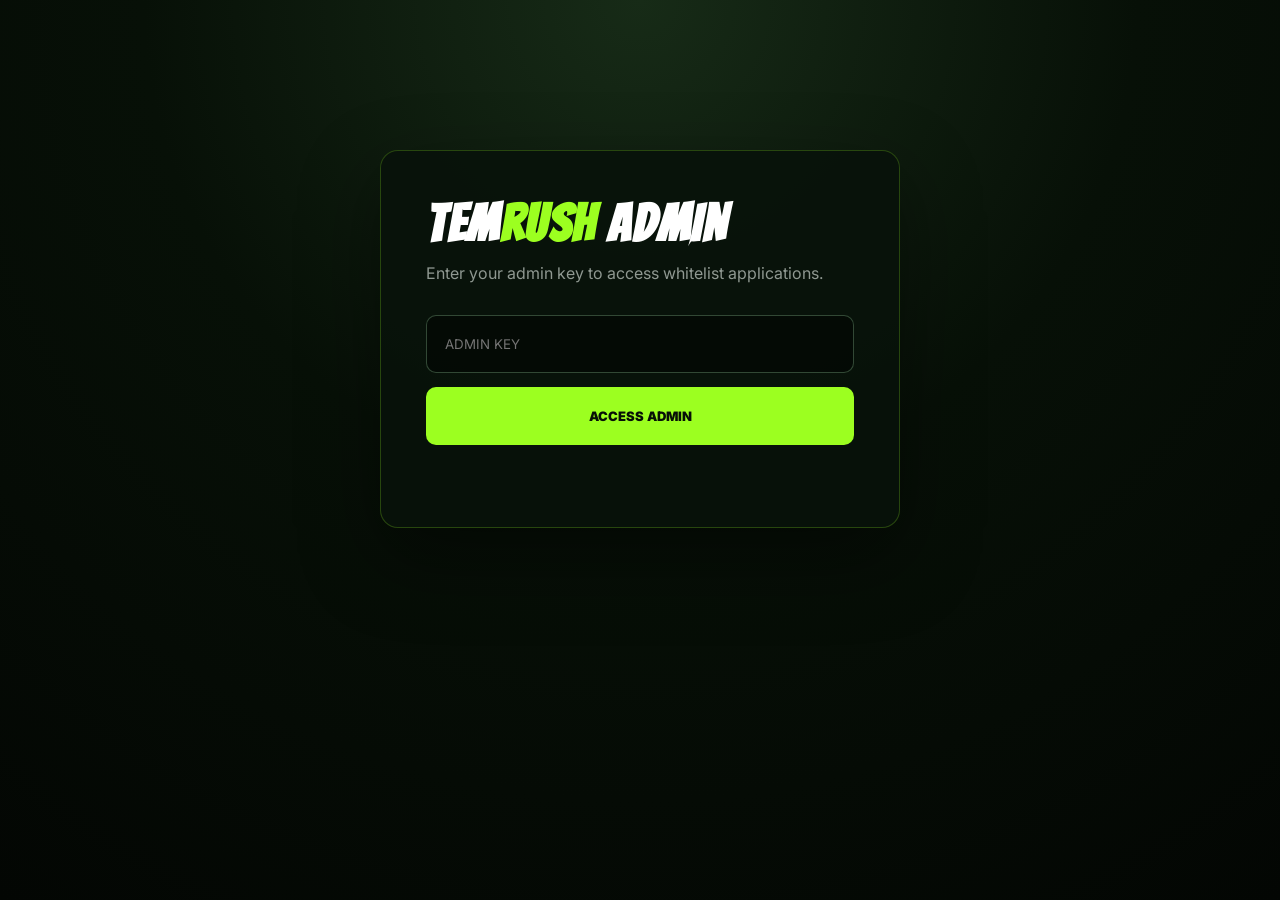
==== commit e688c926: "Update admin.html" ====
--- a/admin.html
+++ b/admin.html
@@ -1,718 +1,1432 @@
 <!DOCTYPE html>
 <html lang="en">
+
 <head>
   <meta charset="UTF-8">
-  <meta name="viewport" content="width=device-width, initial-scale=1.0">
-
-  <title>TEMRUSH ADMIN</title>
-
-  <link rel="preconnect" href="https://fonts.googleapis.com">
-  <link rel="preconnect" href="https://fonts.gstatic.com" crossorigin>
+
+  <meta
+    name="viewport"
+    content="width=device-width, initial-scale=1.0"
+  >
+
+  <title>TEMRUSH — Admin</title>
 
   <link
-    href="https://fonts.googleapis.com/css2?family=Bangers&family=Inter:wght@400;500;600;700;800&display=swap"
+    rel="preconnect"
+    href="https://fonts.googleapis.com"
+  >
+
+  <link
+    rel="preconnect"
+    href="https://fonts.gstatic.com"
+    crossorigin
+  >
+
+  <link
+    href="https://fonts.googleapis.com/css2?family=Bangers&family=Inter:wght@400;500;600;700;800;900&display=swap"
     rel="stylesheet"
   >
 
   <style>
+
     * {
       box-sizing: border-box;
+    }
+
+    html {
+      scroll-behavior: smooth;
+    }
+
+    body {
       margin: 0;
-      padding: 0;
-    }
-
-    body {
+      min-height: 100vh;
+
       background:
-        radial-gradient(circle at top, #102315 0%, #061009 45%, #020603 100%);
-      color: #fff;
+        radial-gradient(
+          circle at top,
+          #172b17 0%,
+          #071007 45%,
+          #030603 100%
+        );
+
+      color: #ffffff;
+
       font-family: "Inter", sans-serif;
+    }
+
+
+    /* =====================================================
+       PAGE
+    ===================================================== */
+
+    .admin-page {
+      width: 100%;
       min-height: 100vh;
-    }
-
-    a {
-      color: inherit;
-      text-decoration: none;
-    }
-
-    .container {
-      width: min(1500px, calc(100% - 40px));
+
+      padding: 50px 5vw 80px;
+    }
+
+
+    .admin-container {
+      width: 100%;
+      max-width: 1500px;
+
       margin: 0 auto;
     }
 
-    header {
-      padding: 28px 0;
-      border-bottom: 1px solid rgba(145, 255, 0, 0.15);
-    }
-
-    .header-inner {
+
+    /* =====================================================
+       HEADER
+    ===================================================== */
+
+    .admin-header {
       display: flex;
+
       align-items: center;
       justify-content: space-between;
-      gap: 20px;
-    }
+
+      gap: 25px;
+
+      margin-bottom: 40px;
+    }
+
 
     .logo {
       font-family: "Bangers", cursive;
+
       font-size: 42px;
-      letter-spacing: 1px;
-    }
+
+      letter-spacing: 0.04em;
+
+      color: #ffffff;
+
+      text-decoration: none;
+    }
+
 
     .logo span {
-      color: #91ff00;
-    }
-
-    .back {
-      border: 1px solid rgba(145, 255, 0, 0.35);
-      padding: 10px 18px;
-      border-radius: 8px;
+      color: #9cff20;
+    }
+
+
+    .admin-title {
+      margin: 0;
+
+      font-size: 13px;
+
+      font-weight: 900;
+
+      letter-spacing: 0.2em;
+
+      color: #9cff20;
+    }
+
+
+    /* =====================================================
+       LOGIN
+    ===================================================== */
+
+    .login-card {
+
+      width: 100%;
+      max-width: 520px;
+
+      margin: 100px auto;
+
+      padding: 45px;
+
+      background:
+        rgba(8, 18, 10, 0.9);
+
+      border:
+        1px solid
+        rgba(156, 255, 32, 0.22);
+
+      border-radius: 18px;
+
+      box-shadow:
+        0 30px 80px
+        rgba(0, 0, 0, 0.45);
+    }
+
+
+    .login-card h1 {
+
+      margin: 0 0 10px;
+
+      font-family: "Bangers", cursive;
+
+      font-size: 52px;
+
+      letter-spacing: 0.03em;
+    }
+
+
+    .login-card h1 span {
+      color: #9cff20;
+    }
+
+
+    .login-card p {
+
+      margin: 0 0 28px;
+
+      color: #8f9891;
+
+      line-height: 1.6;
+    }
+
+
+    .input {
+
+      width: 100%;
+
+      height: 58px;
+
+      padding: 0 18px;
+
+      border:
+        1px solid
+        rgba(108, 150, 111, 0.45);
+
+      border-radius: 10px;
+
+      background:
+        rgba(3, 8, 4, 0.75);
+
+      color: #ffffff;
+
+      font-family: "Inter", sans-serif;
+
+      outline: none;
+    }
+
+
+    .input:focus {
+
+      border-color: #9cff20;
+
+      box-shadow:
+        0 0 0 3px
+        rgba(156, 255, 32, 0.08);
+    }
+
+
+    .button {
+
+      width: 100%;
+
+      height: 58px;
+
+      margin-top: 14px;
+
+      border: 0;
+
+      border-radius: 10px;
+
+      background: #9cff20;
+
+      color: #071007;
+
+      font-family: "Inter", sans-serif;
+
+      font-size: 13px;
+
+      font-weight: 900;
+
+      cursor: pointer;
+
+      transition:
+        transform 0.2s ease,
+        background 0.2s ease;
+    }
+
+
+    .button:hover {
+
+      background: #b1ff48;
+
+      transform: translateY(-2px);
+    }
+
+
+    .message {
+
+      min-height: 22px;
+
+      margin-top: 15px;
+
+      font-size: 12px;
+
       font-weight: 700;
-      transition: 0.2s;
-    }
-
-    .back:hover {
-      background: #91ff00;
-      color: #000;
-    }
-
-    main {
-      padding: 45px 0 80px;
-    }
-
-    .title-row {
+
+      color: #ff6b6b;
+    }
+
+
+    /* =====================================================
+       DASHBOARD
+    ===================================================== */
+
+    #dashboard {
+      display: none;
+    }
+
+
+    .dashboard-title {
+
+      margin: 0 0 8px;
+
+      font-family: "Bangers", cursive;
+
+      font-size: 64px;
+
+      letter-spacing: 0.03em;
+    }
+
+
+    .dashboard-title span {
+      color: #9cff20;
+    }
+
+
+    .dashboard-subtitle {
+
+      margin: 0 0 35px;
+
+      color: #8f9891;
+
+      font-size: 14px;
+    }
+
+
+    /* =====================================================
+       STATS
+    ===================================================== */
+
+    .stats {
+
+      display: grid;
+
+      grid-template-columns:
+        repeat(3, 1fr);
+
+      gap: 16px;
+
+      margin-bottom: 25px;
+    }
+
+
+    .stat {
+
+      padding: 22px;
+
+      background:
+        rgba(8, 18, 10, 0.8);
+
+      border:
+        1px solid
+        rgba(156, 255, 32, 0.15);
+
+      border-radius: 14px;
+    }
+
+
+    .stat-label {
+
+      display: block;
+
+      margin-bottom: 8px;
+
+      font-size: 10px;
+
+      font-weight: 900;
+
+      letter-spacing: 0.16em;
+
+      color: #7d877f;
+    }
+
+
+    .stat-value {
+
+      font-size: 28px;
+
+      font-weight: 900;
+
+      color: #ffffff;
+    }
+
+
+    /* =====================================================
+       TABLE
+    ===================================================== */
+
+    .table-card {
+
+      width: 100%;
+
+      overflow: hidden;
+
+      background:
+        rgba(8, 18, 10, 0.82);
+
+      border:
+        1px solid
+        rgba(156, 255, 32, 0.15);
+
+      border-radius: 16px;
+    }
+
+
+    .table-scroll {
+
+      width: 100%;
+
+      overflow-x: auto;
+    }
+
+
+    table {
+
+      width: 100%;
+
+      min-width: 1000px;
+
+      border-collapse: collapse;
+    }
+
+
+    th {
+
+      padding: 18px 20px;
+
+      text-align: left;
+
+      background:
+        rgba(156, 255, 32, 0.06);
+
+      color: #9cff20;
+
+      font-size: 10px;
+
+      font-weight: 900;
+
+      letter-spacing: 0.14em;
+
+      white-space: nowrap;
+    }
+
+
+    td {
+
+      padding: 18px 20px;
+
+      border-top:
+        1px solid
+        rgba(255, 255, 255, 0.06);
+
+      color: #d9ded9;
+
+      font-size: 13px;
+
+      white-space: nowrap;
+    }
+
+
+    tr:hover td {
+
+      background:
+        rgba(156, 255, 32, 0.025);
+    }
+
+
+    .wallet {
+
+      font-family: monospace;
+
+      color: #aeb8af;
+    }
+
+
+    .proof {
+
+      display: inline-flex;
+
+      align-items: center;
+
+      justify-content: center;
+
+      min-width: 70px;
+
+      height: 34px;
+
+      padding: 0 12px;
+
+      border-radius: 7px;
+
+      background:
+        rgba(156, 255, 32, 0.08);
+
+      border:
+        1px solid
+        rgba(156, 255, 32, 0.2);
+
+      color: #9cff20;
+
+      text-decoration: none;
+
+      font-size: 10px;
+
+      font-weight: 900;
+    }
+
+
+    .proof:hover {
+
+      background:
+        rgba(156, 255, 32, 0.16);
+    }
+
+
+    /* =====================================================
+       STATUS
+    ===================================================== */
+
+    .status {
+
+      display: inline-flex;
+
+      align-items: center;
+
+      justify-content: center;
+
+      min-width: 90px;
+
+      height: 32px;
+
+      padding: 0 12px;
+
+      border-radius: 6px;
+
+      font-size: 9px;
+
+      font-weight: 900;
+
+      letter-spacing: 0.08em;
+    }
+
+
+    .status.pending {
+
+      background:
+        rgba(255, 193, 7, 0.1);
+
+      color: #ffc107;
+
+      border:
+        1px solid
+        rgba(255, 193, 7, 0.25);
+    }
+
+
+    .status.approved {
+
+      background:
+        rgba(156, 255, 32, 0.1);
+
+      color: #9cff20;
+
+      border:
+        1px solid
+        rgba(156, 255, 32, 0.25);
+    }
+
+
+    .status.rejected {
+
+      background:
+        rgba(255, 80, 80, 0.1);
+
+      color: #ff7070;
+
+      border:
+        1px solid
+        rgba(255, 80, 80, 0.25);
+    }
+
+
+    /* =====================================================
+       ACTION BUTTONS
+    ===================================================== */
+
+    .actions {
+
       display: flex;
-      justify-content: space-between;
-      align-items: end;
-      gap: 20px;
-      margin-bottom: 30px;
-    }
-
-    h1 {
-      font-family: "Bangers", cursive;
-      font-size: clamp(48px, 7vw, 82px);
-      line-height: 0.9;
-    }
-
-    h1 span {
-      color: #91ff00;
-    }
-
-    .refresh {
-      background: #91ff00;
-      border: none;
-      color: #000;
-      padding: 13px 22px;
-      border-radius: 8px;
-      font-weight: 800;
+
+      gap: 8px;
+    }
+
+
+    .action {
+
+      height: 34px;
+
+      padding: 0 13px;
+
+      border-radius: 7px;
+
+      font-size: 9px;
+
+      font-weight: 900;
+
       cursor: pointer;
-      transition: 0.2s;
-    }
-
-    .refresh:hover {
-      transform: translateY(-2px);
-      box-shadow: 0 8px 25px rgba(145, 255, 0, 0.2);
-    }
-
-    .stats {
-      display: grid;
-      grid-template-columns: repeat(3, 1fr);
-      gap: 18px;
-      margin-bottom: 30px;
-    }
-
-    .stat {
-      background: rgba(8, 19, 11, 0.9);
-      border: 1px solid rgba(145, 255, 0, 0.2);
-      border-radius: 12px;
-      padding: 25px;
-    }
-
-    .stat-label {
-      color: #89958c;
+
+      border: 1px solid;
+
+      transition:
+        transform 0.2s ease,
+        opacity 0.2s ease;
+    }
+
+
+    .action:hover {
+
+      transform: translateY(-1px);
+
+      opacity: 0.85;
+    }
+
+
+    .approve {
+
+      background:
+        rgba(156, 255, 32, 0.1);
+
+      border-color:
+        rgba(156, 255, 32, 0.3);
+
+      color: #9cff20;
+    }
+
+
+    .reject {
+
+      background:
+        rgba(255, 80, 80, 0.1);
+
+      border-color:
+        rgba(255, 80, 80, 0.3);
+
+      color: #ff7070;
+    }
+
+
+    .pending-button {
+
+      background:
+        rgba(255, 193, 7, 0.1);
+
+      border-color:
+        rgba(255, 193, 7, 0.3);
+
+      color: #ffc107;
+    }
+
+
+    /* =====================================================
+       EMPTY
+    ===================================================== */
+
+    .empty {
+
+      padding: 60px 20px;
+
+      text-align: center;
+
+      color: #6f7771;
+
       font-size: 13px;
-      font-weight: 700;
-      letter-spacing: 1px;
-      margin-bottom: 8px;
-    }
-
-    .stat-number {
-      font-size: 38px;
-      font-weight: 800;
-    }
-
-    .table-wrap {
-      background: rgba(5, 14, 8, 0.95);
-      border: 1px solid rgba(145, 255, 0, 0.2);
-      border-radius: 14px;
-      overflow-x: auto;
-    }
-
-    table {
-      width: 100%;
-      border-collapse: collapse;
-      min-width: 1050px;
-    }
-
-    th {
-      background: rgba(145, 255, 0, 0.07);
-      color: #91ff00;
-      font-size: 12px;
-      letter-spacing: 1px;
-      text-align: left;
-      padding: 17px 16px;
-      border-bottom: 1px solid rgba(145, 255, 0, 0.15);
-      white-space: nowrap;
-    }
-
-    td {
-      padding: 17px 16px;
-      border-bottom: 1px solid rgba(255,255,255,0.06);
-      font-size: 14px;
-      vertical-align: middle;
-    }
-
-    tr:last-child td {
-      border-bottom: none;
-    }
-
-    tr:hover td {
-      background: rgba(145, 255, 0, 0.025);
-    }
-
-    .wallet {
-      font-family: monospace;
-      font-size: 13px;
-    }
-
-    .proof {
-      color: #91ff00;
-      text-decoration: underline;
-      font-weight: 600;
-    }
-
-    .proof:hover {
-      opacity: 0.7;
-    }
-
-    .status {
-      display: inline-flex;
-      align-items: center;
-      justify-content: center;
-      min-width: 95px;
-      padding: 7px 12px;
-      border-radius: 999px;
-      font-size: 11px;
-      font-weight: 800;
-      letter-spacing: 0.5px;
-    }
-
-    .status.pending {
-      background: rgba(255, 193, 7, 0.12);
-      color: #ffc107;
-    }
-
-    .status.approved {
-      background: rgba(145, 255, 0, 0.12);
-      color: #91ff00;
-    }
-
-    .status.rejected {
-      background: rgba(255, 70, 70, 0.12);
-      color: #ff5555;
-    }
-
-    .actions {
-      display: flex;
-      gap: 8px;
-      flex-wrap: wrap;
-    }
-
-    .action {
-      border: none;
-      border-radius: 7px;
-      padding: 8px 12px;
-      font-size: 11px;
-      font-weight: 800;
-      cursor: pointer;
-      transition: 0.2s;
-    }
-
-    .approve {
-      background: #91ff00;
-      color: #000;
-    }
-
-    .reject {
-      background: #ff4545;
-      color: #fff;
-    }
-
-    .pending-btn {
-      background: #ffc107;
-      color: #000;
-    }
-
-    .action:hover {
-      transform: translateY(-1px);
-      opacity: 0.85;
-    }
-
-    .empty {
-      text-align: center;
-      padding: 60px 20px;
-      color: #78827b;
-    }
-
-    .loading {
-      text-align: center;
-      padding: 60px 20px;
-      color: #91ff00;
-    }
-
-    .error {
-      margin-bottom: 20px;
-      padding: 15px 18px;
-      border: 1px solid rgba(255, 70, 70, 0.35);
-      background: rgba(255, 70, 70, 0.08);
-      color: #ff6666;
-      border-radius: 8px;
-      display: none;
-    }
+    }
+
+
+    /* =====================================================
+       MOBILE
+    ===================================================== */
 
     @media (max-width: 700px) {
-      .container {
-        width: min(100% - 24px, 1500px);
+
+      .admin-page {
+
+        padding:
+          30px 16px 60px;
       }
 
-      .logo {
-        font-size: 34px;
-      }
-
-      .title-row {
+
+      .admin-header {
+
         align-items: flex-start;
+
         flex-direction: column;
       }
 
+
+      .dashboard-title {
+
+        font-size: 48px;
+      }
+
+
       .stats {
+
         grid-template-columns: 1fr;
       }
 
-      main {
-        padding-top: 30px;
+
+      .login-card {
+
+        margin: 50px auto;
+
+        padding: 30px 22px;
       }
-    }
+
+    }
+
   </style>
 </head>
 
+
 <body>
 
-  <header>
-    <div class="container header-inner">
-      <a href="index.html" class="logo">
-        TEM<span>RUSH</span>
-      </a>
-
-      <a href="index.html" class="back">
-        BACK TO SITE
-      </a>
+  <div class="admin-page">
+
+    <div class="admin-container">
+
+
+      <!-- =================================================
+           LOGIN
+      ================================================== -->
+
+      <section id="login">
+
+        <div class="login-card">
+
+          <h1>
+            TEM<span>RUSH</span>
+            ADMIN
+          </h1>
+
+          <p>
+            Enter your admin key to access
+            whitelist applications.
+          </p>
+
+          <input
+            id="adminKey"
+            class="input"
+            type="password"
+            placeholder="ADMIN KEY"
+            autocomplete="off"
+          >
+
+          <button
+            id="loginButton"
+            class="button"
+            type="button"
+          >
+            ACCESS ADMIN
+          </button>
+
+          <div
+            id="loginMessage"
+            class="message"
+          ></div>
+
+        </div>
+
+      </section>
+
+
+      <!-- =================================================
+           DASHBOARD
+      ================================================== -->
+
+      <section id="dashboard">
+
+
+        <header class="admin-header">
+
+          <div>
+
+            <a
+              class="logo"
+              href="index.html"
+            >
+              TEM<span>RUSH</span>
+            </a>
+
+          </div>
+
+          <p class="admin-title">
+            WHITELIST CONTROL
+          </p>
+
+        </header>
+
+
+        <h1 class="dashboard-title">
+          APPLICATION <span>CONTROL</span>
+        </h1>
+
+        <p class="dashboard-subtitle">
+          Review, approve or reject TEMRUSH whitelist applications.
+        </p>
+
+
+        <!-- =================================================
+             STATS
+        ================================================== -->
+
+        <div class="stats">
+
+          <div class="stat">
+
+            <span class="stat-label">
+              TOTAL
+            </span>
+
+            <span
+              id="totalCount"
+              class="stat-value"
+            >
+              0
+            </span>
+
+          </div>
+
+
+          <div class="stat">
+
+            <span class="stat-label">
+              PENDING
+            </span>
+
+            <span
+              id="pendingCount"
+              class="stat-value"
+            >
+              0
+            </span>
+
+          </div>
+
+
+          <div class="stat">
+
+            <span class="stat-label">
+              APPROVED
+            </span>
+
+            <span
+              id="approvedCount"
+              class="stat-value"
+            >
+              0
+            </span>
+
+          </div>
+
+        </div>
+
+
+        <!-- =================================================
+             APPLICATION TABLE
+        ================================================== -->
+
+        <div class="table-card">
+
+          <div class="table-scroll">
+
+            <table>
+
+              <thead>
+
+                <tr>
+
+                  <th>
+                    #
+                  </th>
+
+                  <th>
+                    X USERNAME
+                  </th>
+
+                  <th>
+                    WALLET
+                  </th>
+
+                  <th>
+                    QT PROOF
+                  </th>
+
+                  <th>
+                    TAG PROOF
+                  </th>
+
+                  <th>
+                    STATUS
+                  </th>
+
+                  <th>
+                    ACTION
+                  </th>
+
+                </tr>
+
+              </thead>
+
+
+              <tbody id="applicationsBody">
+
+                <tr>
+
+                  <td
+                    colspan="7"
+                    class="empty"
+                  >
+                    LOADING APPLICATIONS...
+                  </td>
+
+                </tr>
+
+              </tbody>
+
+            </table>
+
+          </div>
+
+        </div>
+
+
+      </section>
+
     </div>
-  </header>
-
-  <main>
-    <div class="container">
-
-      <div class="title-row">
-        <div>
-          <h1>TEM<span>RUSH</span> ADMIN</h1>
-        </div>
-
-        <button class="refresh" id="refreshButton">
-          REFRESH
-        </button>
-      </div>
-
-      <div class="error" id="errorMessage"></div>
-
-      <section class="stats">
-        <div class="stat">
-          <div class="stat-label">TOTAL APPLICATIONS</div>
-          <div class="stat-number" id="totalCount">0</div>
-        </div>
-
-        <div class="stat">
-          <div class="stat-label">PENDING</div>
-          <div class="stat-number" id="pendingCount">0</div>
-        </div>
-
-        <div class="stat">
-          <div class="stat-label">APPROVED</div>
-          <div class="stat-number" id="approvedCount">0</div>
-        </div>
-      </section>
-
-      <section class="table-wrap">
-
-        <table>
-          <thead>
-            <tr>
-              <th>#</th>
-              <th>X USERNAME</th>
-              <th>WALLET</th>
-              <th>QT PROOF</th>
-              <th>TAG PROOF</th>
-              <th>STATUS</th>
-              <th>ACTION</th>
-            </tr>
-          </thead>
-
-          <tbody id="applicationsBody">
-            <tr>
-              <td colspan="7" class="loading">
-                LOADING APPLICATIONS...
-              </td>
-            </tr>
-          </tbody>
-        </table>
-
-      </section>
-
-    </div>
-  </main>
+
+  </div>
+
 
   <script>
 
-    /*
-      YOUR GOOGLE APPS SCRIPT WEB APP URL
-    */
+    // =====================================================
+    // CONFIG
+    // =====================================================
+
     const API_URL =
       "https://script.google.com/macros/s/AKfycbzPIpFMNi-imzFGVu2csJSxtfziGPPK33pl5HzZddjjA1DGYm1RD67bcGtRBHuP6QY5/exec";
 
 
-    /*
-      IMPORTANT:
-      Put the SAME ADMIN_KEY that you already created
-      inside Google Apps Script Script Properties.
-
-      This removes the password screen, but the key is
-      still sent automatically to the Apps Script.
-    */
-    const ADMIN_KEY = "PASTE_YOUR_EXISTING_ADMIN_KEY_HERE";
-
-
-    const body = document.getElementById("applicationsBody");
-    const totalCount = document.getElementById("totalCount");
-    const pendingCount = document.getElementById("pendingCount");
-    const approvedCount = document.getElementById("approvedCount");
-    const errorMessage = document.getElementById("errorMessage");
-    const refreshButton = document.getElementById("refreshButton");
-
+    // =====================================================
+    // ELEMENTS
+    // =====================================================
+
+    const login =
+      document.getElementById("login");
+
+    const dashboard =
+      document.getElementById("dashboard");
+
+    const adminKeyInput =
+      document.getElementById("adminKey");
+
+    const loginButton =
+      document.getElementById("loginButton");
+
+    const loginMessage =
+      document.getElementById("loginMessage");
+
+    const applicationsBody =
+      document.getElementById(
+        "applicationsBody"
+      );
+
+    const totalCount =
+      document.getElementById(
+        "totalCount"
+      );
+
+    const pendingCount =
+      document.getElementById(
+        "pendingCount"
+      );
+
+    const approvedCount =
+      document.getElementById(
+        "approvedCount"
+      );
+
+
+    let ADMIN_KEY = "";
+
+    let applications = [];
+
+
+    // =====================================================
+    // API
+    // =====================================================
+
+    async function apiRequest(payload) {
+
+      const response =
+        await fetch(
+          API_URL,
+          {
+            method: "POST",
+
+            headers: {
+              "Content-Type":
+                "text/plain;charset=utf-8"
+            },
+
+            body:
+              JSON.stringify(payload)
+          }
+        );
+
+
+      return await response.json();
+
+    }
+
+
+    // =====================================================
+    // WALLET DISPLAY
+    // =====================================================
+
+    function shortWallet(wallet) {
+
+      if (!wallet) {
+        return "";
+      }
+
+
+      return wallet.length > 12
+
+        ? `${wallet.slice(0, 6)}...${wallet.slice(-4)}`
+
+        : wallet;
+
+    }
+
+
+    // =====================================================
+    // ESCAPE HTML
+    // =====================================================
 
     function escapeHtml(value) {
-      return String(value ?? "")
+
+      return String(value || "")
         .replace(/&/g, "&amp;")
         .replace(/</g, "&lt;")
         .replace(/>/g, "&gt;")
         .replace(/"/g, "&quot;")
         .replace(/'/g, "&#039;");
-    }
-
-
-    function shortWallet(wallet) {
-      if (!wallet) return "";
-
-      return wallet.length > 12
-        ? `${wallet.slice(0, 6)}...${wallet.slice(-4)}`
-        : wallet;
-    }
-
-
-    async function apiRequest(payload) {
-
-      const response = await fetch(API_URL, {
-        method: "POST",
-        headers: {
-          "Content-Type": "text/plain;charset=utf-8"
-        },
-        body: JSON.stringify(payload)
-      });
-
-      return await response.json();
-    }
-
-
-    function showError(message) {
-      errorMessage.textContent = message;
-      errorMessage.style.display = "block";
-    }
-
-
-    function hideError() {
-      errorMessage.style.display = "none";
-    }
-
-
-    function statusClass(status) {
-
-      const value = String(status || "").toUpperCase();
-
-      if (value === "APPROVED") {
-        return "approved";
-      }
-
-      if (value === "REJECTED") {
-        return "rejected";
-      }
-
-      return "pending";
-    }
-
-
-    function renderApplications(applications) {
-
-      totalCount.textContent = applications.length;
-
-      pendingCount.textContent =
-        applications.filter(
-          item =>
-            String(item.status || "").toUpperCase() === "PENDING"
-        ).length;
-
-      approvedCount.textContent =
-        applications.filter(
-          item =>
-            String(item.status || "").toUpperCase() === "APPROVED"
-        ).length;
-
-
-      if (!applications.length) {
-
-        body.innerHTML = `
+
+    }
+
+
+    // =====================================================
+    // LOAD APPLICATIONS
+    // =====================================================
+
+    async function loadApplications() {
+
+      try {
+
+        const result =
+          await apiRequest({
+
+            action: "admin_list",
+
+            adminKey:
+              ADMIN_KEY
+
+          });
+
+
+        if (!result.ok) {
+
+          loginMessage.textContent =
+            result.error ||
+            "Unable to load applications.";
+
+          return;
+
+        }
+
+
+        applications =
+          result.applications || [];
+
+
+        renderApplications();
+
+
+      } catch (error) {
+
+        console.error(error);
+
+        applicationsBody.innerHTML = `
           <tr>
-            <td colspan="7" class="empty">
-              NO APPLICATIONS FOUND.
+            <td
+              colspan="7"
+              class="empty"
+            >
+              ADMIN SERVICE UNAVAILABLE
             </td>
           </tr>
         `;
 
-        return;
       }
 
-
-      body.innerHTML = applications.map((item, index) => {
-
-        const status =
-          String(item.status || "PENDING").toUpperCase();
-
-        const statusCls = statusClass(status);
-
-
-        return `
+    }
+
+
+    // =====================================================
+    // RENDER APPLICATIONS
+    // =====================================================
+
+    function renderApplications() {
+
+      totalCount.textContent =
+        applications.length;
+
+
+      pendingCount.textContent =
+        applications.filter(
+          app =>
+            String(app.status)
+              .toUpperCase() ===
+            "PENDING"
+        ).length;
+
+
+      approvedCount.textContent =
+        applications.filter(
+          app =>
+            String(app.status)
+              .toUpperCase() ===
+            "APPROVED"
+        ).length;
+
+
+      if (
+        applications.length === 0
+      ) {
+
+        applicationsBody.innerHTML = `
           <tr>
-
-            <td>
-              ${index + 1}
-            </td>
-
-            <td>
-              ${escapeHtml(item.xUsername || "")}
-            </td>
-
-            <td class="wallet">
-              ${escapeHtml(shortWallet(item.wallet || ""))}
-            </td>
-
-            <td>
-              ${
-                item.quoteProof
-                  ? `
-                    <a
-                      class="proof"
-                      href="${escapeHtml(item.quoteProof)}"
-                      target="_blank"
-                      rel="noopener noreferrer"
-                    >
-                      OPEN
-                    </a>
-                  `
-                  : "-"
-              }
-            </td>
-
-            <td>
-              ${
-                item.tagFriendsProof
-                  ? `
-                    <a
-                      class="proof"
-                      href="${escapeHtml(item.tagFriendsProof)}"
-                      target="_blank"
-                      rel="noopener noreferrer"
-                    >
-                      OPEN
-                    </a>
-                  `
-                  : "-"
-              }
-            </td>
-
-            <td>
-              <span class="status ${statusCls}">
-                ${escapeHtml(status)}
-              </span>
-            </td>
-
-            <td>
-              <div class="actions">
-
-                <button
-                  class="action approve"
-                  onclick="updateStatus(${item.row}, 'APPROVED')"
-                >
-                  APPROVE
-                </button>
-
-                <button
-                  class="action reject"
-                  onclick="updateStatus(${item.row}, 'REJECTED')"
-                >
-                  REJECT
-                </button>
-
-                <button
-                  class="action pending-btn"
-                  onclick="updateStatus(${item.row}, 'PENDING')"
-                >
-                  PENDING
-                </button>
-
-              </div>
-            </td>
-
-          </tr>
-        `;
-
-      }).join("");
-    }
-
-
-    async function loadApplications() {
-
-      hideError();
-
-      body.innerHTML = `
-        <tr>
-          <td colspan="7" class="loading">
-            LOADING APPLICATIONS...
-          </td>
-        </tr>
-      `;
-
-      try {
-
-        const result = await apiRequest({
-          action: "admin_list",
-          adminKey: ADMIN_KEY
-        });
-
-
-        if (!result.ok) {
-
-          showError(
-            result.error || "Unable to load applications."
-          );
-
-          body.innerHTML = `
-            <tr>
-              <td colspan="7" class="empty">
-                FAILED TO LOAD APPLICATIONS.
-              </td>
-            </tr>
-          `;
-
-          return;
-        }
-
-
-        renderApplications(
-          Array.isArray(result.applications)
-            ? result.applications
-            : []
-        );
-
-      } catch (error) {
-
-        console.error(error);
-
-        showError(
-          "Could not connect to the submission service."
-        );
-
-        body.innerHTML = `
-          <tr>
-            <td colspan="7" class="empty">
-              CONNECTION ERROR.
+            <td
+              colspan="7"
+              class="empty"
+            >
+              NO APPLICATIONS YET
             </td>
           </tr>
         `;
+
+        return;
+
       }
-    }
-
-
-    async function updateStatus(row, status) {
-
-      const confirmed = confirm(
-        `Change this application to ${status}?`
-      );
-
-      if (!confirmed) {
-        return;
+
+
+      applicationsBody.innerHTML =
+        applications.map(
+          (app, index) => {
+
+            const status =
+              String(
+                app.status ||
+                "PENDING"
+              ).toUpperCase();
+
+
+            return `
+
+              <tr>
+
+                <td>
+                  ${String(
+                    index + 1
+                  ).padStart(2, "0")}
+                </td>
+
+                <td>
+                  ${escapeHtml(
+                    app.xUsername
+                  )}
+                </td>
+
+                <td class="wallet">
+                  ${escapeHtml(
+                    shortWallet(
+                      app.wallet
+                    )
+                  )}
+                </td>
+
+                <td>
+
+                  <a
+                    class="proof"
+                    href="${escapeHtml(
+                      app.quoteProof
+                    )}"
+                    target="_blank"
+                    rel="noopener noreferrer"
+                  >
+                    VIEW QT
+                  </a>
+
+                </td>
+
+                <td>
+
+                  <a
+                    class="proof"
+                    href="${escapeHtml(
+                      app.tagFriendsProof
+                    )}"
+                    target="_blank"
+                    rel="noopener noreferrer"
+                  >
+                    VIEW TAG
+                  </a>
+
+                </td>
+
+                <td>
+
+                  <span
+                    class="status ${status.toLowerCase()}"
+                  >
+                    ${status}
+                  </span>
+
+                </td>
+
+                <td>
+
+                  <div class="actions">
+
+                    <button
+                      class="action approve"
+                      onclick="updateStatus(
+                        ${app.row},
+                        'APPROVED'
+                      )"
+                    >
+                      APPROVE
+                    </button>
+
+                    <button
+                      class="action reject"
+                      onclick="updateStatus(
+                        ${app.row},
+                        'REJECTED'
+                      )"
+                    >
+                      REJECT
+                    </button>
+
+                    <button
+                      class="action pending-button"
+                      onclick="updateStatus(
+                        ${app.row},
+                        'PENDING'
+                      )"
+                    >
+                      PENDING
+                    </button>
+
+                  </div>
+
+                </td>
+
+              </tr>
+
+            `;
+
+          }
+        ).join("");
+
+    }
+
+
+    // =====================================================
+    // UPDATE STATUS
+    // =====================================================
+
+    async function updateStatus(
+      row,
+      status
+    ) {
+
+      try {
+
+        const result =
+          await apiRequest({
+
+            action:
+              "admin_update",
+
+            adminKey:
+              ADMIN_KEY,
+
+            row:
+              row,
+
+            status:
+              status
+
+          });
+
+
+        if (!result.ok) {
+
+          alert(
+            result.error ||
+            "Unable to update status."
+          );
+
+          return;
+
+        }
+
+
+        await loadApplications();
+
+
+      } catch (error) {
+
+        console.error(error);
+
+        alert(
+          "ADMIN SERVICE UNAVAILABLE."
+        );
+
       }
 
-
-      try {
-
-        const result = await apiRequest({
-          action: "admin_update",
-          adminKey: ADMIN_KEY,
-          row: row,
-          status: status
-        });
+    }
+
+
+    // =====================================================
+    // LOGIN
+    // =====================================================
+
+    loginButton.addEventListener(
+      "click",
+      async () => {
+
+        const key =
+          adminKeyInput.value.trim();
+
+
+        if (!key) {
+
+          loginMessage.textContent =
+            "ENTER YOUR ADMIN KEY.";
+
+          return;
+
+        }
+
+
+        ADMIN_KEY = key;
+
+
+        loginButton.disabled =
+          true;
+
+        loginButton.textContent =
+          "CHECKING...";
+
+
+        const result =
+          await apiRequest({
+
+            action:
+              "admin_list",
+
+            adminKey:
+              ADMIN_KEY
+
+          });
 
 
         if (!result.ok) {
 
-          alert(
-            result.error || "Unable to update application."
-          );
+          ADMIN_KEY = "";
+
+          loginButton.disabled =
+            false;
+
+          loginButton.textContent =
+            "ACCESS ADMIN";
+
+          loginMessage.textContent =
+            result.error ||
+            "INVALID ADMIN KEY.";
 
           return;
+
         }
 
 
-        await loadApplications();
-
-      } catch (error) {
-
-        console.error(error);
-
-        alert(
-          "Could not connect to the submission service."
-        );
+        login.style.display =
+          "none";
+
+        dashboard.style.display =
+          "block";
+
+
+        applications =
+          result.applications || [];
+
+
+        renderApplications();
+
+
+        loginButton.disabled =
+          false;
+
+        loginButton.textContent =
+          "ACCESS ADMIN";
+
       }
-    }
-
-
-    refreshButton.addEventListener(
-      "click",
-      loadApplications
     );
 
 
-    /*
-      LOAD AUTOMATICALLY WHEN /admin.html OPENS
-    */
-    loadApplications();
+    // =====================================================
+    // ENTER KEY LOGIN
+    // =====================================================
+
+    adminKeyInput.addEventListener(
+      "keydown",
+      event => {
+
+        if (
+          event.key === "Enter"
+        ) {
+
+          loginButton.click();
+
+        }
+
+      }
+    );
 
   </script>
 
 </body>
+
 </html>
